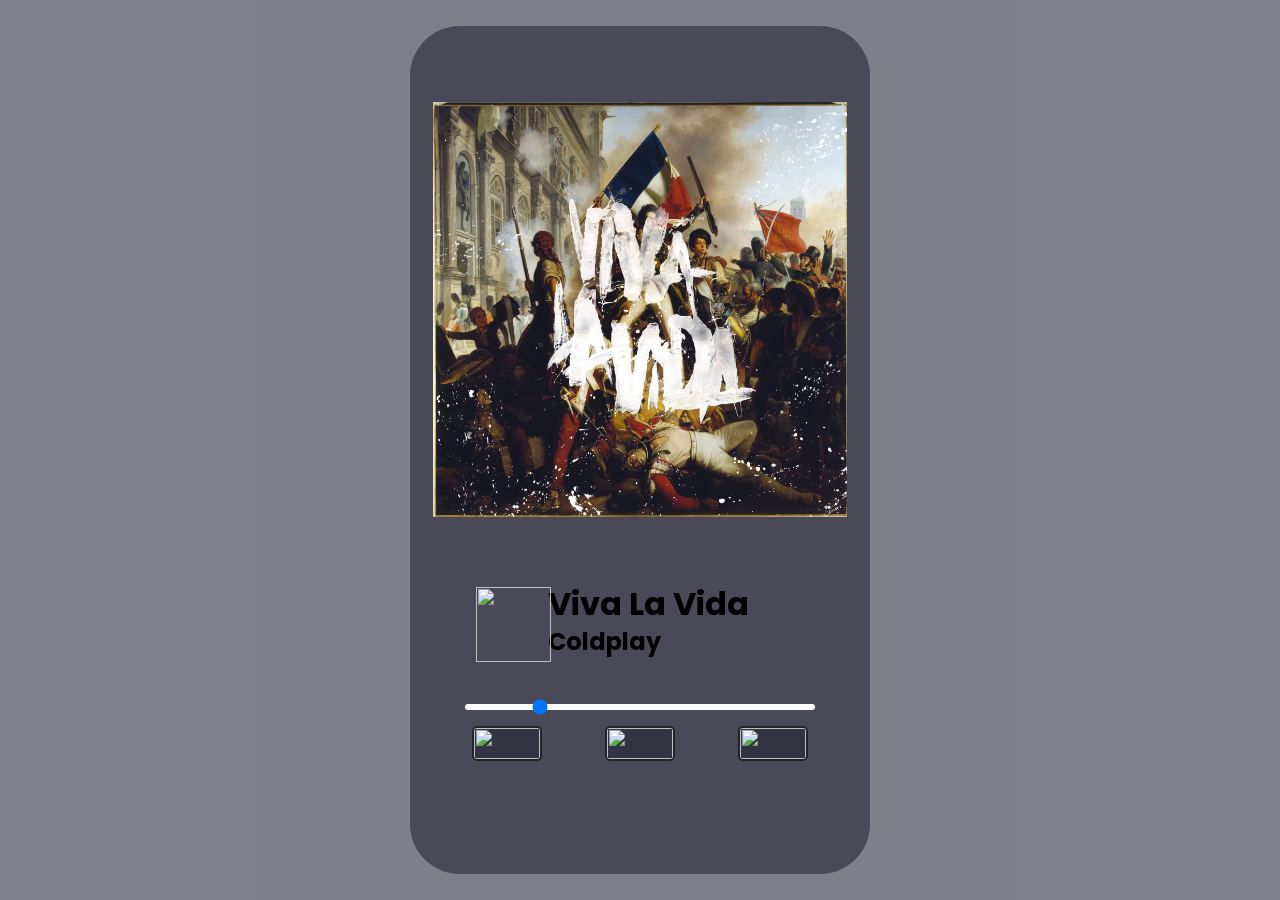
==== music-page-js/index.html @ 376cee1b "added pause button" ====
<!DOCTYPE html>
<html lang="en">

<head>
    <meta charset="UTF-8">
    <meta name="viewport" content="width=device-width, initial-scale=1.0">
    <title>music-website</title>
    <link rel="stylesheet" href="./css/main.css">
</head>

<body>
    <main class="container background">

        <div class="container-music">

            <div class="container-img">

                <img id="music-img" class="music-img" src="img/bg-1.webp" alt="">

            </div>

            <div class="container-contenido">
                <img class="music-icon"
                    src="https://res.cloudinary.com/doi7ukubm/image/upload/f_auto,q_auto/v1/js-kodigo-actividad/evckcui9n7zar9exguht"
                    alt="">
                <h1 id="song" class="song-name">Viva La Vida</h1>
                <h2 id="artist" class="song-artist">Coldplay</h2>
            </div>

            <div class="container-reproductor">

                <input type="range" value="20" min="0" class="player">

                <audio class="player-audio" controls id="audio">
                    <source src="./music/505.mp3" type="audio/mp3">
                </audio>
            </div>

            <div class="buttons">
                <button class="button-prev css-button-sliding-to-left--black button" id="prev-button"><img
                        class="music-img"
                        src="https://res.cloudinary.com/doi7ukubm/image/upload/f_auto,q_auto/v1/js-kodigo-actividad/xgb9cgmpgnvjsatydr85"
                        alt=""></button>
                <button class="button-prev css-button-sliding-to-left--black button hide" id="pause-button"><img
                        class="music-img"
                        src="https://res.cloudinary.com/doi7ukubm/image/upload/f_auto,q_auto/v1/js-kodigo-actividad/oqhjbfhupog3hjvroegl"
                        alt=""></button>
                <button class="button-next css-button-sliding-to-left--black button" id="audioPlay"><img
                        class="music-img"
                        src="https://res.cloudinary.com/doi7ukubm/image/upload/f_auto,q_auto/v1/js-kodigo-actividad/jc40pmhzorfcdaktel5g"
                        alt=""></button>
                <button class="button-next css-button-sliding-to-left--black button" id="next-button"><img
                        class="music-img"
                        src="https://res.cloudinary.com/doi7ukubm/image/upload/f_auto,q_auto/v1/js-kodigo-actividad/ytmwwxubh0agzvz9gia7"
                        alt=""></button>
            </div>
        </div>
    </main>

    <script src="./js/main.js"></script>

</body>

</html>
---- music-page-js/css/main.css ----
@import url('https://fonts.googleapis.com/css2?family=Poppins&display=swap');

:root {
    --background-color: rgba(36, 36, 53, 0.582);
}

* {
    margin: 0;
    box-sizing: border-box;
    padding: 0;
}

.background {
    /*   background-image: url("https://img.freepik.com/premium-photo/abstract-background-images-wallpaper-ai-generated_643360-67025.jpg?size=626&ext=jpg&ga=GA1.1.1880011253.1699315200&semt=ais");
    background-image: url("https://t3.ftcdn.net/jpg/02/96/69/22/360_F_296692203_k4lOpOt8mAcYpKzicNmJTpnsE9ZdwyHX.jpg"); */
    background-image: url("https://media.istockphoto.com/id/512907864/photo/black-blured-background.webp?b=1&s=170667a&w=0&k=20&c=rOhGVcjH3XQzTbgKfX7RPoEmxSvfveGOtgZwBF5yJ0k=");
    background-size: cover;
    background-repeat: no-repeat;
    background-position: center center;
}


.container {
    font-family: 'Poppins', sans-serif;
    display: flex;
    width: 100vw;
    height: 100vh;
    background-color: var(--background-color);
}

.container .container-music {
    margin: 2% 32% 2% 32%;
    flex-basis: 100%;
    border-radius: 50px;
    background-color: var(--background-color);
}

.container .container-img {
    margin: 5% 5% 1% 5%;
    height: 58vh;
}

.music-img {
    object-fit: contain;
    width: 100%;
    height: 100%;
}

.player-audio {
    visibility: hidden;
}

.container-reproductor {
    display: flex;
    align-items: center;
    justify-content: center;
    flex-direction: column;
}

.player {
    width: 350px;
    display: flex;
    justify-content: center;
}

.player::-webkit-slider-runnable-track {
    background-color: white;
    height: 6px;
    border-radius: 5px;
}

.player::-webkit-slider-thumb {
    -webkit-appearance: none;
    border-radius: 100%;
    background-color: black;
    height: 16px;
    width: 16px;
    margin-top: -5px;

}

.container-contenido {
    display: grid;
    margin: -20px 12% 3% 15%;
    height: 15vh;
    border-radius: 50px;
    justify-content: center;
    align-items: flex-start;
    flex-direction: column;
    grid-template-columns: 20% 80%;
    grid-auto-rows: auto;
    grid-template-areas:
        "ic song"
        "ic artist"
    ;

    gap: 20px 5px;
    
}

.song-name {
    grid-area: song;
    margin-top: 25px;
    
}

.song-artist {
    grid-area: artist;
    margin-top: -45px;
}

.music-icon {
    object-fit: contain;
    width: 75px;
    height: 75px;
    grid-area: ic;
    position: relative;
    top: 2rem;
}

.css-button-sliding-to-left--black {
    min-width: 70px;
    height: 35px;
    color: #fff;
    font-weight: bold;
    position: relative;
    cursor: pointer;
    transition: all 0.3s ease;
    display: inline-block;
    outline: none;
    border-radius: 5px;
    z-index: 0;
    background: var(--background-color);
    overflow: hidden;
    border: 2px solid #212529;
    color: white;
}

.css-button-sliding-to-left--black:hover:after {
    width: 100%;
}

.css-button-sliding-to-left--black:after {
    content: "";
    position: absolute;
    z-index: -1;
    transition: all 0.3s ease;
    left: 0;
    top: 0;
    width: 0;
    height: 100%;
    background: #212529;
}

.buttons {
    display: flex;
    margin-top: -38px;
    flex-direction: row;
    justify-content: space-evenly;

}

.hide{
    display: none;
}
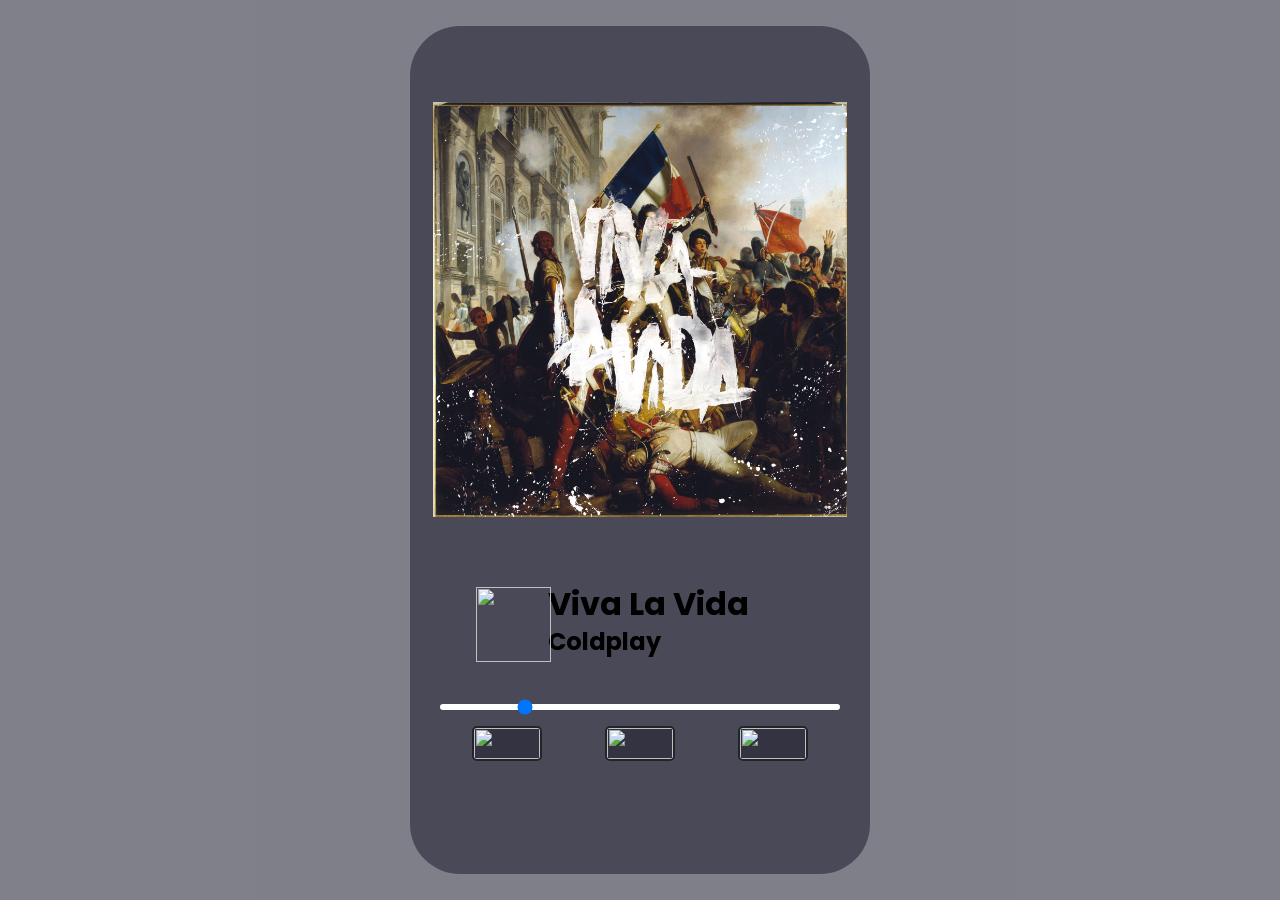
==== commit 4308e696: "added comments to code" ====
--- a/music-page-js/index.html
+++ b/music-page-js/index.html
@@ -37,20 +37,27 @@
             </div>
 
             <div class="buttons">
-                <button class="button-prev css-button-sliding-to-left--black button" id="prev-button"><img
-                        class="music-img"
+                                    <!-- //PREVIOUS BUTTON -->
+
+                <button class="button-prev css-button-sliding-to-left--black" id="prev-button"><img class="music-img"
                         src="https://res.cloudinary.com/doi7ukubm/image/upload/f_auto,q_auto/v1/js-kodigo-actividad/xgb9cgmpgnvjsatydr85"
                         alt=""></button>
-                <button class="button-prev css-button-sliding-to-left--black button hide" id="pause-button"><img
-                        class="music-img"
-                        src="https://res.cloudinary.com/doi7ukubm/image/upload/f_auto,q_auto/v1/js-kodigo-actividad/oqhjbfhupog3hjvroegl"
-                        alt=""></button>
-                <button class="button-next css-button-sliding-to-left--black button" id="audioPlay"><img
-                        class="music-img"
-                        src="https://res.cloudinary.com/doi7ukubm/image/upload/f_auto,q_auto/v1/js-kodigo-actividad/jc40pmhzorfcdaktel5g"
-                        alt=""></button>
-                <button class="button-next css-button-sliding-to-left--black button" id="next-button"><img
-                        class="music-img"
+                <div id="playPause">
+
+
+                    <!-- //PAUSE BUTTON -->
+                    <button class="button-prev css-button-sliding-to-left--black button-pause hide"><img
+                            class="music-img"
+                            src="https://res.cloudinary.com/doi7ukubm/image/upload/f_auto,q_auto/v1/js-kodigo-actividad/oqhjbfhupog3hjvroegl"
+                            alt=""></button>
+
+                    <!-- //PLAY BUTTON -->
+                    <button class="button-next css-button-sliding-to-left--black button-play" id="playPause"><img
+                            class="music-img"
+                            src="https://res.cloudinary.com/doi7ukubm/image/upload/f_auto,q_auto/v1/js-kodigo-actividad/jc40pmhzorfcdaktel5g"
+                            alt=""></button>
+                </div>
+                <button class="button-next css-button-sliding-to-left--black" id="next-button"><img class="music-img"
                         src="https://res.cloudinary.com/doi7ukubm/image/upload/f_auto,q_auto/v1/js-kodigo-actividad/ytmwwxubh0agzvz9gia7"
                         alt=""></button>
             </div>
--- a/music-page-js/css/main.css
+++ b/music-page-js/css/main.css
@@ -58,7 +58,7 @@
 }
 
 .player {
-    width: 350px;
+    width: 400px;
     display: flex;
     justify-content: center;
 }
@@ -95,13 +95,13 @@
     ;
 
     gap: 20px 5px;
-    
+
 }
 
 .song-name {
     grid-area: song;
     margin-top: 25px;
-    
+
 }
 
 .song-artist {
@@ -160,6 +160,6 @@
 
 }
 
-.hide{
+.hide {
     display: none;
 }
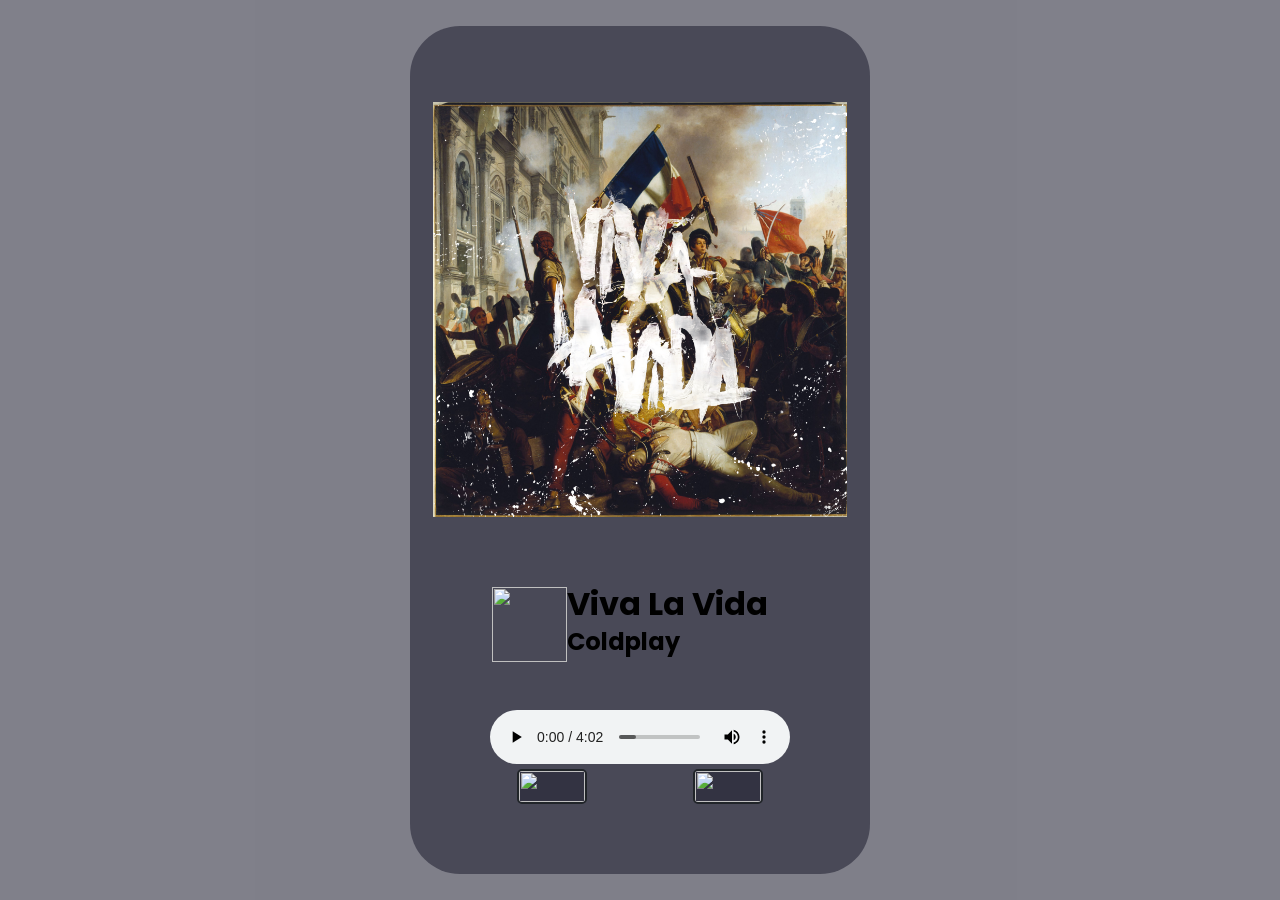
==== commit 49a99159: ":white_check_mark:(reproductor) Agregando nueva funcion" ====
--- a/music-page-js/index.html
+++ b/music-page-js/index.html
@@ -6,6 +6,7 @@
     <meta name="viewport" content="width=device-width, initial-scale=1.0">
     <title>music-website</title>
     <link rel="stylesheet" href="./css/main.css">
+    <link rel="shortcut icon" href="#" />
 </head>
 
 <body>
@@ -28,41 +29,35 @@
             </div>
 
             <div class="container-reproductor">
-
-                <input type="range" value="20" min="0" class="player">
-
-                <audio class="player-audio" controls id="audio">
-                    <source src="./music/505.mp3" type="audio/mp3">
+                <audio controls id="audio">
+                    <source src="" type="audio/mpeg">
+                    
                 </audio>
+               
             </div>
 
             <div class="buttons">
-                                    <!-- //PREVIOUS BUTTON -->
-
-                <button class="button-prev css-button-sliding-to-left--black" id="prev-button"><img class="music-img"
+                <button class="button-prev css-button-sliding-to-left--black button" id="prev-button"><img
+                        class="music-img"
                         src="https://res.cloudinary.com/doi7ukubm/image/upload/f_auto,q_auto/v1/js-kodigo-actividad/xgb9cgmpgnvjsatydr85"
                         alt=""></button>
-                <div id="playPause">
-
-
-                    <!-- //PAUSE BUTTON -->
-                    <button class="button-prev css-button-sliding-to-left--black button-pause hide"><img
-                            class="music-img"
-                            src="https://res.cloudinary.com/doi7ukubm/image/upload/f_auto,q_auto/v1/js-kodigo-actividad/oqhjbfhupog3hjvroegl"
-                            alt=""></button>
-
-                    <!-- //PLAY BUTTON -->
-                    <button class="button-next css-button-sliding-to-left--black button-play" id="playPause"><img
-                            class="music-img"
-                            src="https://res.cloudinary.com/doi7ukubm/image/upload/f_auto,q_auto/v1/js-kodigo-actividad/jc40pmhzorfcdaktel5g"
-                            alt=""></button>
-                </div>
-                <button class="button-next css-button-sliding-to-left--black" id="next-button"><img class="music-img"
+               <!-- <button class="button-next css-button-sliding-to-left--black button" id="audioPlay"><img
+                        class="music-img"
+                        src="https://res.cloudinary.com/doi7ukubm/image/upload/f_auto,q_auto/v1/js-kodigo-actividad/jc40pmhzorfcdaktel5g"
+                        alt=""></button>-->
+                <button class="button-next css-button-sliding-to-left--black button" id="next-button"><img
+                        class="music-img"
                         src="https://res.cloudinary.com/doi7ukubm/image/upload/f_auto,q_auto/v1/js-kodigo-actividad/ytmwwxubh0agzvz9gia7"
                         alt=""></button>
             </div>
         </div>
     </main>
+    <div hidden >
+        <audio id = "audio1" src="./music/1_Viva LaVida.mp3" type = "audio/mpeg"></audio>
+        <audio id = "audio2" src="./music/2_LoseYourself.mp3" type = "audio/mpeg"></audio>
+        <audio id = "audio3" src="./music/3_UnderPressure.mp3" type = "audio/mpeg"></audio>
+        <audio id = "audio4" src="./music/4_505.mp3" type = "audio/mpeg"></audio>
+    </div>
 
     <script src="./js/main.js"></script>
 
--- a/music-page-js/css/main.css
+++ b/music-page-js/css/main.css
@@ -18,7 +18,6 @@
     background-repeat: no-repeat;
     background-position: center center;
 }
-
 
 .container {
     font-family: 'Poppins', sans-serif;
@@ -55,10 +54,14 @@
     align-items: center;
     justify-content: center;
     flex-direction: column;
+    width: 300px;
+    margin: 20px;
+    margin-left: auto;
+    margin-right: auto;
 }
 
 .player {
-    width: 400px;
+    width: 350px;
     display: flex;
     justify-content: center;
 }
@@ -81,7 +84,7 @@
 
 .container-contenido {
     display: grid;
-    margin: -20px 12% 3% 15%;
+    margin: -20px 20% 3% 20%;
     height: 15vh;
     border-radius: 50px;
     justify-content: center;
@@ -94,14 +97,12 @@
         "ic artist"
     ;
 
-    gap: 20px 5px;
-
+    gap: 20px;
 }
 
 .song-name {
     grid-area: song;
     margin-top: 25px;
-
 }
 
 .song-artist {
@@ -154,12 +155,8 @@
 
 .buttons {
     display: flex;
-    margin-top: -38px;
+    margin-top: -15px;
     flex-direction: row;
     justify-content: space-evenly;
 
-}
-
-.hide {
-    display: none;
 }
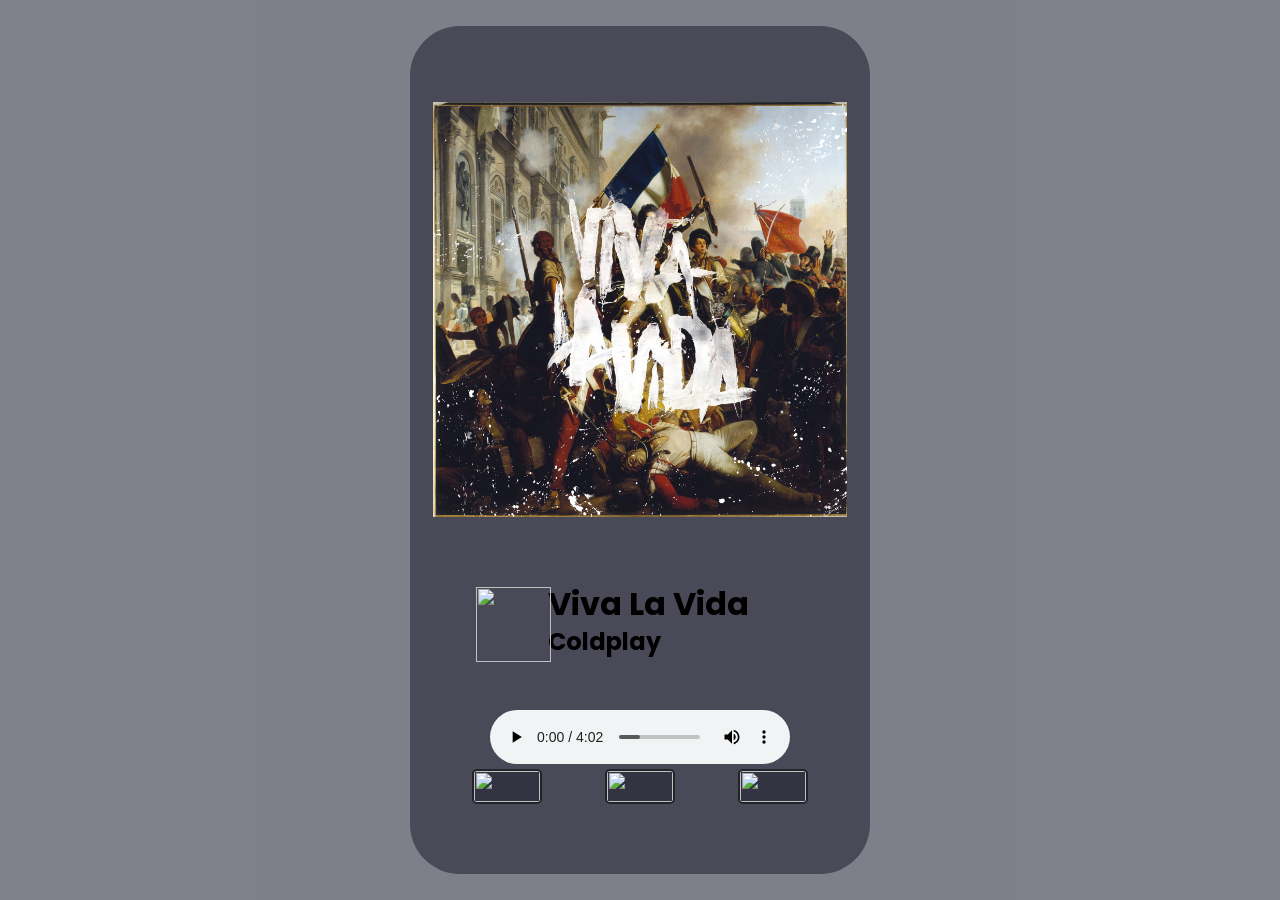
==== commit 4e9bd4ac: "Merge branch 'main' of https://github.com/DaniAn2002/music-player" ====
--- a/music-page-js/index.html
+++ b/music-page-js/index.html
@@ -37,14 +37,15 @@
             </div>
 
             <div class="buttons">
-                <button class="button-prev css-button-sliding-to-left--black button" id="prev-button"><img
-                        class="music-img"
+
+                <!-- //PREVIOUS BUTTON -->
+                <button class="button-prev css-button-sliding-to-left--black" id="prev-button"><img class="music-img"
                         src="https://res.cloudinary.com/doi7ukubm/image/upload/f_auto,q_auto/v1/js-kodigo-actividad/xgb9cgmpgnvjsatydr85"
                         alt=""></button>
-               <!-- <button class="button-next css-button-sliding-to-left--black button" id="audioPlay"><img
+                <button class="button-next css-button-sliding-to-left--black button" id="audioPlay"><img
                         class="music-img"
                         src="https://res.cloudinary.com/doi7ukubm/image/upload/f_auto,q_auto/v1/js-kodigo-actividad/jc40pmhzorfcdaktel5g"
-                        alt=""></button>-->
+                        alt=""></button>
                 <button class="button-next css-button-sliding-to-left--black button" id="next-button"><img
                         class="music-img"
                         src="https://res.cloudinary.com/doi7ukubm/image/upload/f_auto,q_auto/v1/js-kodigo-actividad/ytmwwxubh0agzvz9gia7"
--- a/music-page-js/css/main.css
+++ b/music-page-js/css/main.css
@@ -18,6 +18,7 @@
     background-repeat: no-repeat;
     background-position: center center;
 }
+
 
 .container {
     font-family: 'Poppins', sans-serif;
@@ -61,7 +62,7 @@
 }
 
 .player {
-    width: 350px;
+    width: 400px;
     display: flex;
     justify-content: center;
 }
@@ -84,7 +85,7 @@
 
 .container-contenido {
     display: grid;
-    margin: -20px 20% 3% 20%;
+    margin: -20px 12% 3% 15%;
     height: 15vh;
     border-radius: 50px;
     justify-content: center;
@@ -97,12 +98,14 @@
         "ic artist"
     ;
 
-    gap: 20px;
+    gap: 20px 5px;
+
 }
 
 .song-name {
     grid-area: song;
     margin-top: 25px;
+
 }
 
 .song-artist {
@@ -159,4 +162,8 @@
     flex-direction: row;
     justify-content: space-evenly;
 
+}
+
+.hide {
+    display: none;
 }
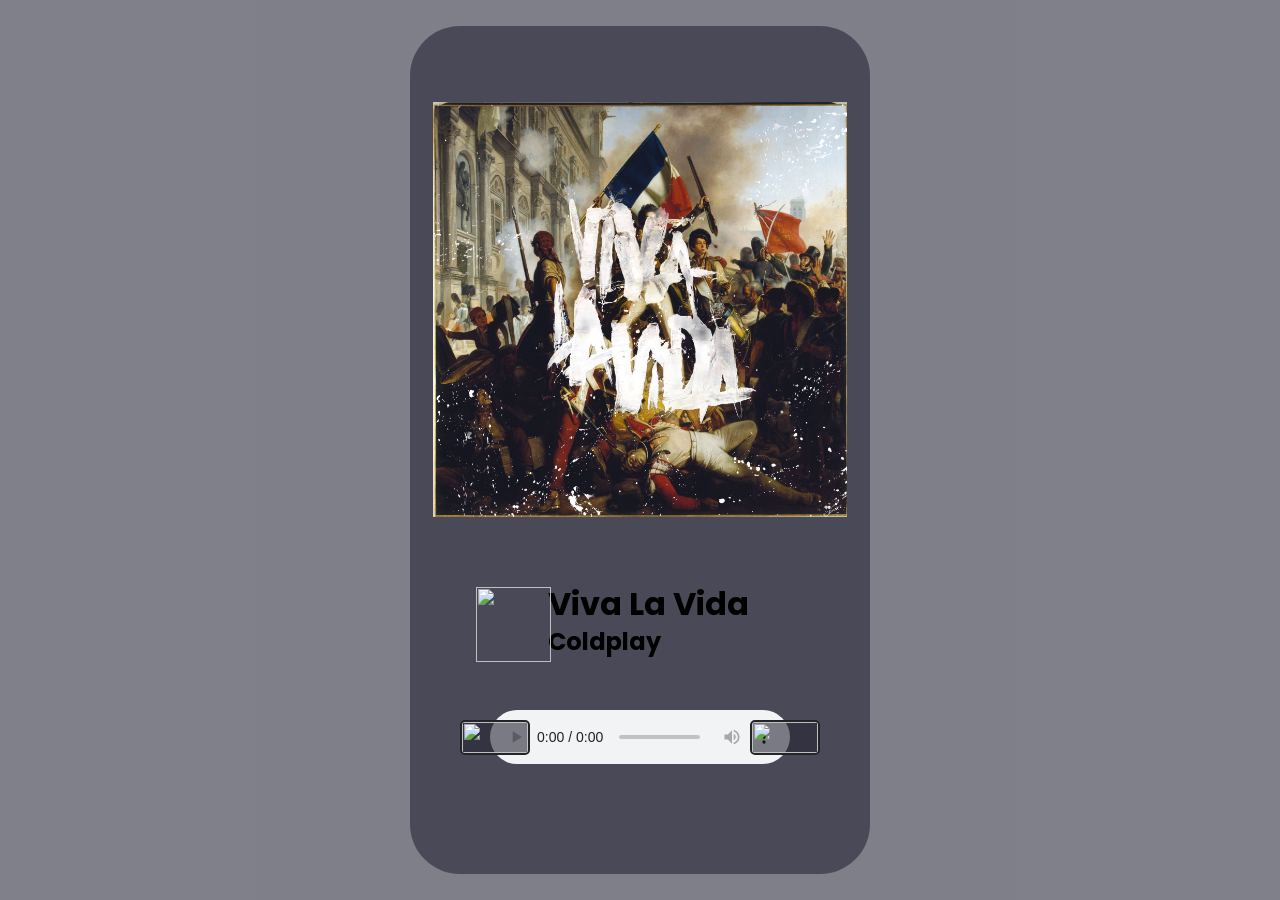
==== commit 8e94e669: "added new songs" ====
--- a/music-page-js/index.html
+++ b/music-page-js/index.html
@@ -31,33 +31,30 @@
             <div class="container-reproductor">
                 <audio controls id="audio">
                     <source src="" type="audio/mpeg">
-                    
+
                 </audio>
-               
+
             </div>
 
             <div class="buttons">
 
                 <!-- //PREVIOUS BUTTON -->
-                <button class="button-prev css-button-sliding-to-left--black" id="prev-button"><img class="music-img"
+                <button class="button-prev css-button-sliding-to-left--black buttons" id="prev-button"><img class="music-img"
                         src="https://res.cloudinary.com/doi7ukubm/image/upload/f_auto,q_auto/v1/js-kodigo-actividad/xgb9cgmpgnvjsatydr85"
                         alt=""></button>
-                <button class="button-next css-button-sliding-to-left--black button" id="audioPlay"><img
-                        class="music-img"
-                        src="https://res.cloudinary.com/doi7ukubm/image/upload/f_auto,q_auto/v1/js-kodigo-actividad/jc40pmhzorfcdaktel5g"
-                        alt=""></button>
-                <button class="button-next css-button-sliding-to-left--black button" id="next-button"><img
+                <!-- //NEXT BUTTON -->
+                <button class="button-next css-button-sliding-to-left--black buttons" id="next-button"><img
                         class="music-img"
                         src="https://res.cloudinary.com/doi7ukubm/image/upload/f_auto,q_auto/v1/js-kodigo-actividad/ytmwwxubh0agzvz9gia7"
                         alt=""></button>
             </div>
         </div>
     </main>
-    <div hidden >
-        <audio id = "audio1" src="./music/1_Viva LaVida.mp3" type = "audio/mpeg"></audio>
-        <audio id = "audio2" src="./music/2_LoseYourself.mp3" type = "audio/mpeg"></audio>
-        <audio id = "audio3" src="./music/3_UnderPressure.mp3" type = "audio/mpeg"></audio>
-        <audio id = "audio4" src="./music/4_505.mp3" type = "audio/mpeg"></audio>
+    <div hidden>
+        <audio id="audio1" src="./music/1_Viva LaVida.mp3" type="audio/mpeg"></audio>
+        <audio id="audio2" src="./music/2_LoseYourself.mp3" type="audio/mpeg"></audio>
+        <audio id="audio3" src="./music/3_UnderPressure.mp3" type="audio/mpeg"></audio>
+        <audio id="audio4" src="./music/4_505.mp3" type="audio/mpeg"></audio>
     </div>
 
     <script src="./js/main.js"></script>
--- a/music-page-js/css/main.css
+++ b/music-page-js/css/main.css
@@ -158,9 +158,9 @@
 
 .buttons {
     display: flex;
-    margin-top: -15px;
+    margin: -32px 25px 0;
     flex-direction: row;
-    justify-content: space-evenly;
+    justify-content:space-between;
 
 }
 
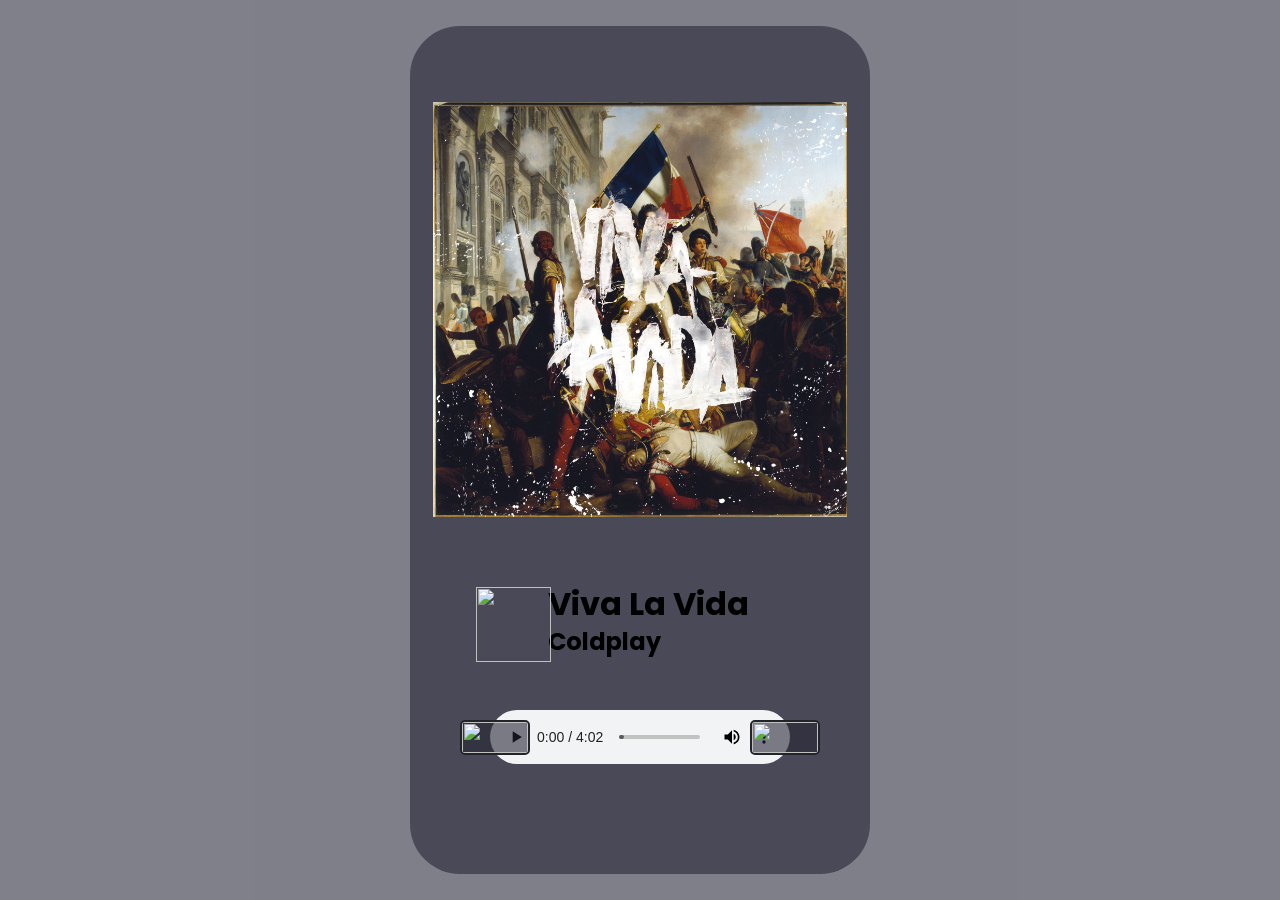
==== commit e8925c93: "set up songs to listen on correct order" ====
--- a/music-page-js/index.html
+++ b/music-page-js/index.html
@@ -51,10 +51,17 @@
         </div>
     </main>
     <div hidden>
+        <audio id="audio10" src="./music/10_MoscowMule.mp3" type="audio/mpeg"></audio>
         <audio id="audio1" src="./music/1_Viva LaVida.mp3" type="audio/mpeg"></audio>
         <audio id="audio2" src="./music/2_LoseYourself.mp3" type="audio/mpeg"></audio>
         <audio id="audio3" src="./music/3_UnderPressure.mp3" type="audio/mpeg"></audio>
         <audio id="audio4" src="./music/4_505.mp3" type="audio/mpeg"></audio>
+        <audio id="audio5" src="./music/5_Reminder.mp3" type="audio/mpeg"></audio>
+        <audio id="audio6" src="./music/6_IntoIt.mp3" type="audio/mpeg"></audio>
+        <audio id="audio7" src="./music/7_Reflections.mp3" type="audio/mpeg"></audio>
+        <audio id="audio8" src="./music/8_SummertimeSadness.mp3" type="audio/mpeg"></audio>
+        <audio id="audio9" src="./music/9_Goosebumps.mp3" type="audio/mpeg"></audio>
+  
     </div>
 
     <script src="./js/main.js"></script>
